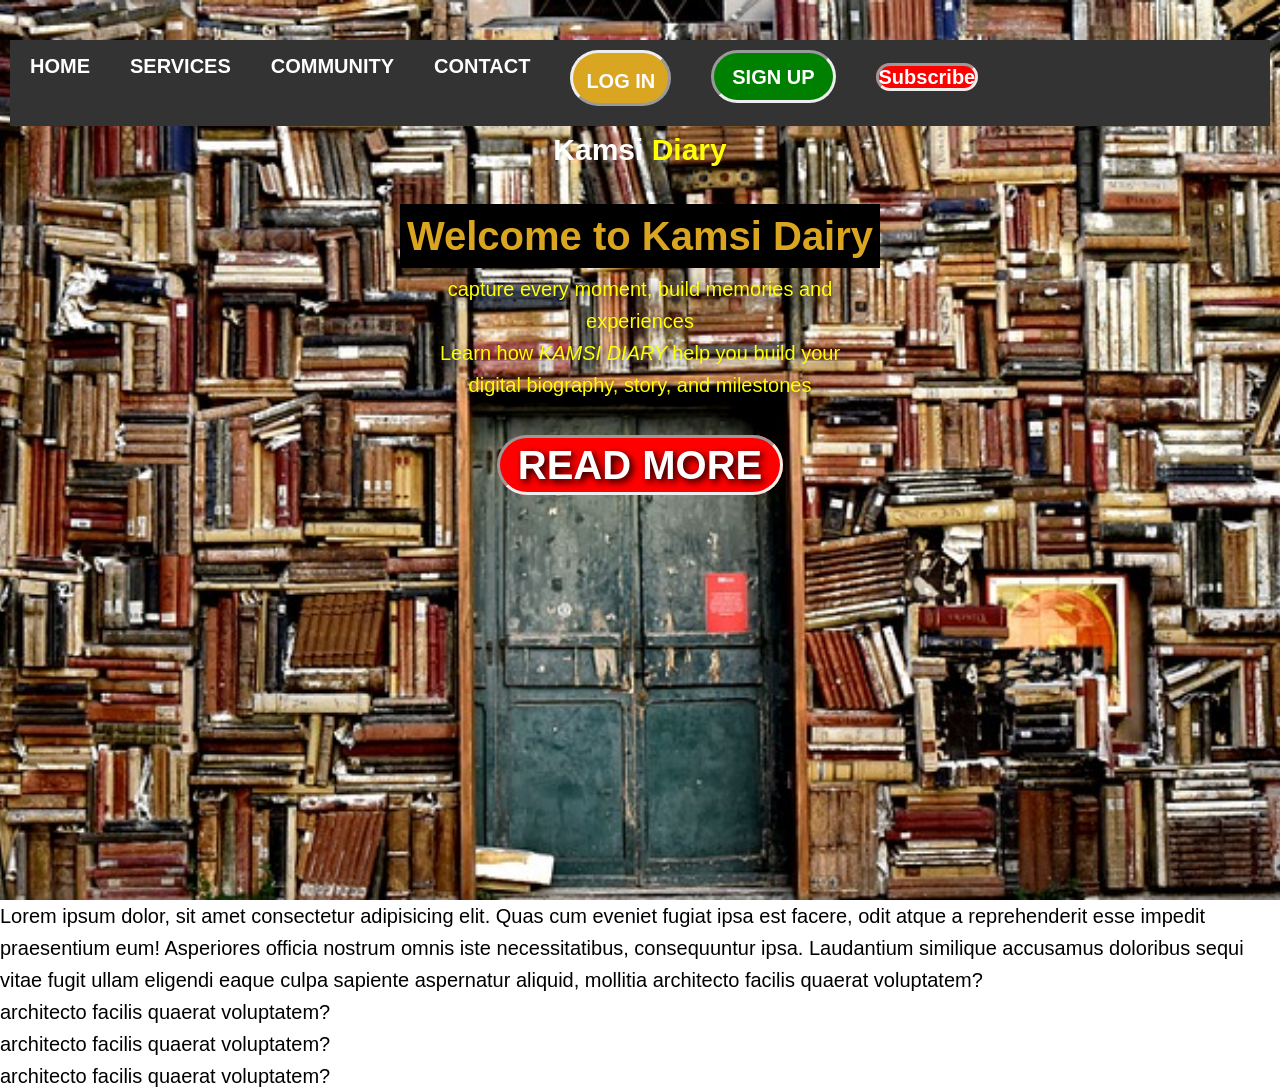
==== index.html @ 707c13c2 "Add files via upload  A digital journal helping people preserve memories and write their life storie" ====
<!DOCTYPE html>
<html lang="en">
<head>
    <meta charset="UTF-8">
    <meta http-equiv="X-UA-Compatible" content="IE=edge">
    <meta name="viewport" content="width=device-width, initial-scale=1.0">
    <title>KAMSI DIARY</title>
    <link rel="stylesheet" href="css/style.css">
</head>
<body>
    <div class="hero">   
    <nav> 
        <ul id="navbar" class="topnav">

                <li> <a href="index.html" id="home">HOME</a>
                </li>
                <li> <a href="biography.html" id="services">
                  SERVICES
                </a></li>
                <li>
                    <a href="about.html" id="community">
                        COMMUNITY
                    </a>
                </li>
                <li>
                    <a href="contact.html" id="contact"> 
                        CONTACT
                    </a>
                </li>
                <li> <h2 type="button" id="button1">
                    <a href="signin.html" id="login">
                        LOG IN
                    </a> 
                </h2>
                </li>
                <li> 
                    <h3 type="button" id="button2">
                    <a href="signup.html" id="signup">
                        SIGN UP
                    </a> 
                </h3>
                </li>
                <li>
                    <h1 type="button" id="call"> <a href="subscribe.html">  Subscribe </a> </h1>
                </li>
        </ul>
       
        <h2 class="logo">Kamsi <span>Diary</span></h2>
</nav> 
<header class="showcase">
    <h1 class="name"> Welcome to Kamsi Dairy </h1> 
    <h3 class="tag">
   <em>Memories beyond living... 

   </em>


</h3> <br>

 
    <p> 
         capture every moment, build memories and experiences <br>
        Learn how <em>KAMSI DIARY </em> help you build your <br> digital biography, story,
    and milestones  <br> </p> <br>
<h4 type="button" id="action"> <a href="biography.html">READ MORE</a></h4> 

</header>  
</div>


<p id="para"> 
    Lorem ipsum dolor, sit amet consectetur adipisicing elit. Quas cum eveniet fugiat ipsa est facere, odit atque a reprehenderit esse impedit praesentium eum! Asperiores officia nostrum omnis iste necessitatibus, consequuntur ipsa. Laudantium similique accusamus doloribus sequi vitae fugit ullam eligendi eaque culpa sapiente aspernatur aliquid, mollitia architecto facilis quaerat voluptatem? 
</p>


<section id="section1">
 
    <div id="gallery">
        architecto facilis quaerat voluptatem?
    </div>
    <div id="biography">
 architecto facilis quaerat voluptatem?
    </div>

<div class="diary">
   architecto facilis quaerat voluptatem?
</div>

</div>
</section>
    
</body>
</html>
---- css/style.css ----
*{ 
    margin: 0;
    padding: 0;
    box-sizing: border-box;

}

    body {
    font-family: Arial, Helvetica, sans-serif;
    font-size: 20px;
    line-height: 1.6;
    margin: 0px;
    
    }
    
    .hero{
        background-image: url('../image/diary-biography.jpg');
        height: 100vh;
        width: 100%;
        background-size: cover;
        background-position: center;
        background-size: cover;
    }

    nav{
align-items:center;
justify-content:space-between;
padding-top:40px;
padding-right:10px;
padding-left:10px;
margin-left: 0px;
width: 100vw;
text-align: center;
    }
   .logo{
    color: white;
   }
   span{
    color: yellow;
   }
   .topnav {
    overflow: hidden;
  background-color: #333;
  background-attachment: fixed;
}


   nav ul li{
    list-style-type: none;
    float: left;
    display: inline-block;
    padding: 10px 20px;
  background-attachment: fixed;
   }

   nav ul li a{
        text-decoration: none;
        color: white;
        font-weight: bold;
        padding: 0; 
        font-family: sans-serif;
        font-size: 20px; 
        text-align: center;
        margin-bottom: 20px;

    }
    
    nav ul li a:hover{
        transform: rotate(2turn);
        color: goldenrod;
        font-size: 22px;
        padding: 0px;
    }
    
    #button1{
    border-style:outset;
background:goldenrod;
padding:1px 13px;
color:white;
font-weight:bold;
border-radius:30px;
margin-bottom: 10px;
}
 #button1:hover {
        transform: rotate(2turn);
        animation: scan 3s infinite linear;
 }
 @keyframes scan { to
    {transform:rotate(2 turns)}
 }

#button2{
    border-style: inset;
background:green;
padding:5px 18px;
color:white;
font-weight:bold;
border-radius:30px;
margin-bottom: 10px;

}
h1 a {
    text-decoration: none;
     border-style: inset;
background:red;
padding:5px 18px;
color:white;
font-weight:bold;
border-radius:30px;
margin-bottom: 20px;

}

h1 a:hover{
    color: green;
    transform: rotate3d(.7, .8, 1, 45deg);
}

.showcase {
text-align:center;
align-items:center;
justify-content:center;
color:palegoldenrod;
padding:30px 20px;
text-shadow: 4px 5px 9px black;
margin-left: 400px;
margin-right: 400px;
text-shadow: 3px 3px 7px black;

}
.hero .showcase .tag {
    margin-top: 0px;
    white-space: none;
}

.hero .showcase .name{
    background: black;
    position: absolute;
    left:400px;
    right:400px;
    color: goldenrod;
    box-shadow: 10px;
}

.hero .showcase p{
    color: yellow;
    text-shadow: 9px 4px 14px black;

}

#action a {
   color:red;
   font-size: 40px;
   text-decoration: none;
   font-weight: bolder;
   border-style: inset;
background:red;
padding:5px 18px;
color:white;
font-weight:bold;
border-radius:30px;
margin-top: 20px;
}
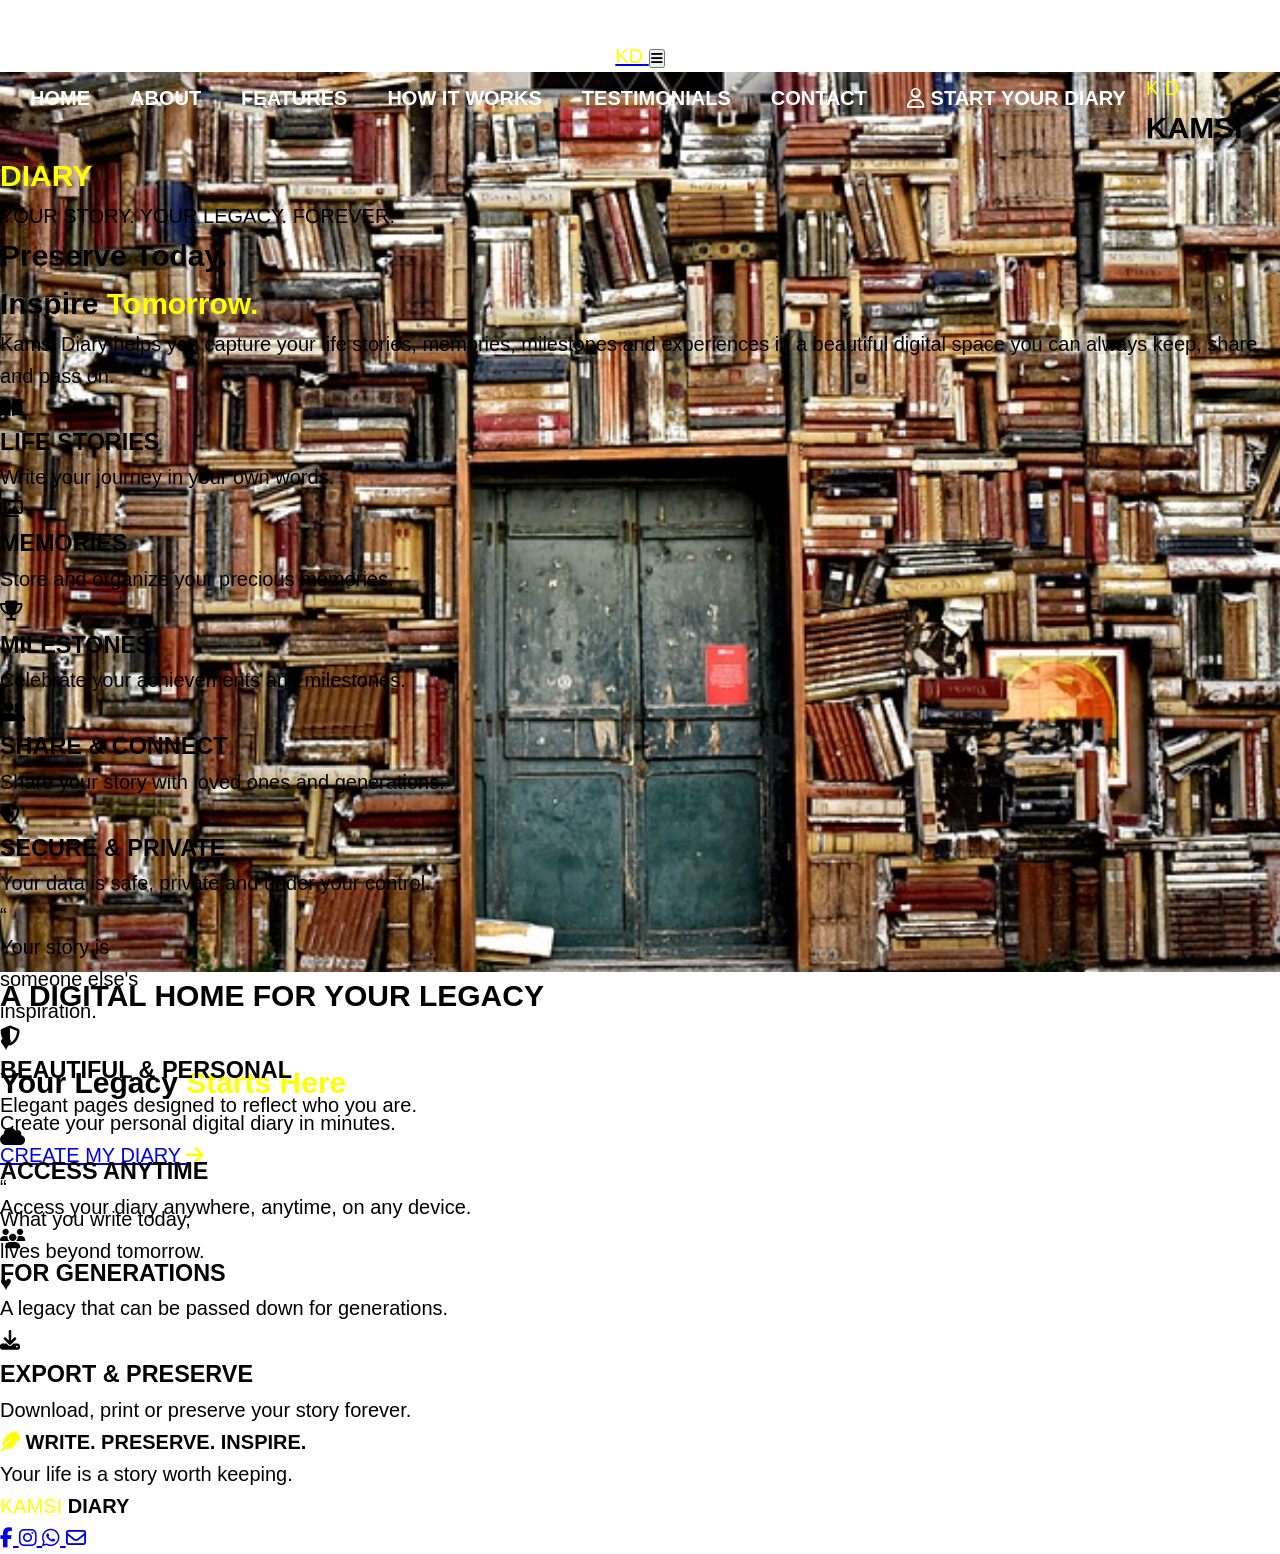
==== commit e424e4b2: "index.html" ====
--- a/index.html
+++ b/index.html
@@ -2,92 +2,523 @@
 <html lang="en">
 <head>
     <meta charset="UTF-8">
-    <meta http-equiv="X-UA-Compatible" content="IE=edge">
     <meta name="viewport" content="width=device-width, initial-scale=1.0">
-    <title>KAMSI DIARY</title>
+
+    <title>Kamsi Diary | Your Story. Your Legacy. Forever.</title>
+
+    <meta name="description"
+          content="Kamsi Diary helps you capture your life stories, memories, milestones and experiences in a beautiful digital space you can keep, share and pass on.">
+
     <link rel="stylesheet" href="css/style.css">
+
+    <!-- Icons -->
+    <link rel="stylesheet"
+          href="https://cdnjs.cloudflare.com/ajax/libs/font-awesome/6.5.2/css/all.min.css">
 </head>
+
 <body>
-    <div class="hero">   
-    <nav> 
-        <ul id="navbar" class="topnav">
-
-                <li> <a href="index.html" id="home">HOME</a>
-                </li>
-                <li> <a href="biography.html" id="services">
-                  SERVICES
-                </a></li>
-                <li>
-                    <a href="about.html" id="community">
-                        COMMUNITY
-                    </a>
-                </li>
-                <li>
-                    <a href="contact.html" id="contact"> 
-                        CONTACT
-                    </a>
-                </li>
-                <li> <h2 type="button" id="button1">
-                    <a href="signin.html" id="login">
-                        LOG IN
-                    </a> 
-                </h2>
-                </li>
-                <li> 
-                    <h3 type="button" id="button2">
-                    <a href="signup.html" id="signup">
-                        SIGN UP
-                    </a> 
+
+<!-- =========================================================
+     NAVIGATION
+========================================================= -->
+
+<header class="site-header">
+
+    <nav class="navbar">
+
+        <a href="index.html" class="brand">
+            <span class="brand-kd">KD</span>
+        </a>
+
+        <button class="menu-toggle" id="menuToggle" aria-label="Open Menu">
+            <i class="fa-solid fa-bars"></i>
+        </button>
+
+        <ul class="nav-links" id="navLinks">
+
+            <li>
+                <a href="index.html" class="active">HOME</a>
+            </li>
+
+            <li>
+                <a href="about.html">ABOUT</a>
+            </li>
+
+            <li>
+                <a href="features.html">FEATURES</a>
+            </li>
+
+            <li>
+                <a href="how-it-works.html">HOW IT WORKS</a>
+            </li>
+
+            <li>
+                <a href="testimonials.html">TESTIMONIALS</a>
+            </li>
+
+            <li>
+                <a href="contact.html">CONTACT</a>
+            </li>
+
+            <li>
+                <a href="signup.html" class="nav-cta">
+                    <i class="fa-regular fa-user"></i>
+                    START YOUR DIARY
+                </a>
+            </li>
+
+        </ul>
+
+    </nav>
+
+</header>
+
+
+<!-- =========================================================
+     HERO SECTION
+========================================================= -->
+
+<main>
+
+<section class="hero">
+
+    <!-- Background image -->
+    <div class="hero-background"></div>
+
+    <div class="hero-overlay"></div>
+
+    <div class="hero-container">
+
+        <!-- LEFT CONTENT -->
+
+        <div class="hero-content">
+
+            <div class="logo-area">
+
+                <div class="logo-mark">
+                    <span>K</span>
+                    <span class="logo-d">D</span>
+                </div>
+
+                <h1 class="logo-title">
+                    KAMSI
+                    <span>DIARY</span>
+                </h1>
+
+                <div class="logo-tagline">
+                    YOUR STORY. YOUR LEGACY. FOREVER.
+                </div>
+
+            </div>
+
+
+            <h2 class="hero-title">
+                Preserve Today.
+                <br>
+                Inspire <span>Tomorrow.</span>
+            </h2>
+
+
+            <p class="hero-description">
+
+                Kamsi Diary helps you capture your life stories,
+                memories, milestones and experiences in a beautiful
+                digital space you can always keep, share and pass on.
+
+            </p>
+
+
+            <!-- FEATURE ROW -->
+
+            <div class="features-row">
+
+                <div class="feature-item">
+
+                    <div class="feature-icon gold">
+                        <i class="fa-solid fa-book-open"></i>
+                    </div>
+
+                    <h3>LIFE STORIES</h3>
+
+                    <p>
+                        Write your journey
+                        in your own words.
+                    </p>
+
+                </div>
+
+
+                <div class="feature-item">
+
+                    <div class="feature-icon pink">
+                        <i class="fa-regular fa-images"></i>
+                    </div>
+
+                    <h3>MEMORIES</h3>
+
+                    <p>
+                        Store and organize
+                        your precious memories.
+                    </p>
+
+                </div>
+
+
+                <div class="feature-item">
+
+                    <div class="feature-icon gold">
+                        <i class="fa-solid fa-trophy"></i>
+                    </div>
+
+                    <h3>MILESTONES</h3>
+
+                    <p>
+                        Celebrate your achievements
+                        and milestones.
+                    </p>
+
+                </div>
+
+
+                <div class="feature-item">
+
+                    <div class="feature-icon pink">
+                        <i class="fa-solid fa-user-group"></i>
+                    </div>
+
+                    <h3>SHARE &amp; CONNECT</h3>
+
+                    <p>
+                        Share your story with
+                        loved ones and generations.
+                    </p>
+
+                </div>
+
+
+                <div class="feature-item">
+
+                    <div class="feature-icon gold">
+                        <i class="fa-solid fa-shield-halved"></i>
+                    </div>
+
+                    <h3>SECURE &amp; PRIVATE</h3>
+
+                    <p>
+                        Your data is safe,
+                        private and under your control.
+                    </p>
+
+                </div>
+
+            </div>
+
+        </div>
+
+
+        <!-- RIGHT SIDE QUOTE -->
+
+        <div class="quote-card">
+
+            <div class="quote-mark">
+                “
+            </div>
+
+            <p>
+                Your story is<br>
+                someone else's<br>
+                inspiration.
+            </p>
+
+            <div class="quote-heart">
+                ♥
+            </div>
+
+        </div>
+
+
+        <!-- RIGHT SIDE CTA -->
+
+        <div class="legacy-card">
+
+            <h2>
+                Your Legacy
+                <span>Starts Here</span>
+            </h2>
+
+            <p>
+                Create your personal
+                digital diary in minutes.
+            </p>
+
+            <a href="signup.html" class="primary-button">
+
+                CREATE MY DIARY
+
+                <span class="button-arrow">
+                    <i class="fa-solid fa-arrow-right"></i>
+                </span>
+
+            </a>
+
+        </div>
+
+
+        <!-- LOWER RIGHT QUOTE -->
+
+        <div class="bottom-quote">
+
+            <div class="bottom-quote-mark">
+                “
+            </div>
+
+            <p>
+                What you write today,
+                <br>
+                lives beyond tomorrow.
+            </p>
+
+            <div class="bottom-heart">
+                ♥
+            </div>
+
+        </div>
+
+    </div>
+
+</section>
+
+
+<!-- =========================================================
+     DIGITAL HOME SECTION
+========================================================= -->
+
+<section class="legacy-section">
+
+    <div class="legacy-heading">
+
+        <span></span>
+
+        <h2>
+            A DIGITAL HOME FOR YOUR LEGACY
+        </h2>
+
+        <span></span>
+
+    </div>
+
+
+    <div class="legacy-features">
+
+
+        <!-- ITEM 1 -->
+
+        <article class="legacy-feature">
+
+            <div class="legacy-icon">
+                <i class="fa-solid fa-shield-halved"></i>
+            </div>
+
+            <div>
+
+                <h3>
+                    BEAUTIFUL &amp; PERSONAL
                 </h3>
-                </li>
-                <li>
-                    <h1 type="button" id="call"> <a href="subscribe.html">  Subscribe </a> </h1>
-                </li>
-        </ul>
-       
-        <h2 class="logo">Kamsi <span>Diary</span></h2>
-</nav> 
-<header class="showcase">
-    <h1 class="name"> Welcome to Kamsi Dairy </h1> 
-    <h3 class="tag">
-   <em>Memories beyond living... 
-
-   </em>
-
-
-</h3> <br>
-
- 
-    <p> 
-         capture every moment, build memories and experiences <br>
-        Learn how <em>KAMSI DIARY </em> help you build your <br> digital biography, story,
-    and milestones  <br> </p> <br>
-<h4 type="button" id="action"> <a href="biography.html">READ MORE</a></h4> 
-
-</header>  
-</div>
-
-
-<p id="para"> 
-    Lorem ipsum dolor, sit amet consectetur adipisicing elit. Quas cum eveniet fugiat ipsa est facere, odit atque a reprehenderit esse impedit praesentium eum! Asperiores officia nostrum omnis iste necessitatibus, consequuntur ipsa. Laudantium similique accusamus doloribus sequi vitae fugit ullam eligendi eaque culpa sapiente aspernatur aliquid, mollitia architecto facilis quaerat voluptatem? 
-</p>
-
-
-<section id="section1">
- 
-    <div id="gallery">
-        architecto facilis quaerat voluptatem?
-    </div>
-    <div id="biography">
- architecto facilis quaerat voluptatem?
-    </div>
-
-<div class="diary">
-   architecto facilis quaerat voluptatem?
-</div>
-
-</div>
+
+                <p>
+                    Elegant pages designed
+                    to reflect who you are.
+                </p>
+
+            </div>
+
+        </article>
+
+
+        <!-- ITEM 2 -->
+
+        <article class="legacy-feature">
+
+            <div class="legacy-icon">
+                <i class="fa-solid fa-cloud"></i>
+            </div>
+
+            <div>
+
+                <h3>
+                    ACCESS ANYTIME
+                </h3>
+
+                <p>
+                    Access your diary anywhere,
+                    anytime, on any device.
+                </p>
+
+            </div>
+
+        </article>
+
+
+        <!-- ITEM 3 -->
+
+        <article class="legacy-feature">
+
+            <div class="legacy-icon">
+                <i class="fa-solid fa-users"></i>
+            </div>
+
+            <div>
+
+                <h3>
+                    FOR GENERATIONS
+                </h3>
+
+                <p>
+                    A legacy that can be
+                    passed down for generations.
+                </p>
+
+            </div>
+
+        </article>
+
+
+        <!-- ITEM 4 -->
+
+        <article class="legacy-feature">
+
+            <div class="legacy-icon">
+                <i class="fa-solid fa-download"></i>
+            </div>
+
+            <div>
+
+                <h3>
+                    EXPORT &amp; PRESERVE
+                </h3>
+
+                <p>
+                    Download, print or
+                    preserve your story forever.
+                </p>
+
+            </div>
+
+        </article>
+
+    </div>
+
 </section>
-    
+
+
+<!-- =========================================================
+     FOOTER
+========================================================= -->
+
+<footer class="footer">
+
+    <div class="footer-left">
+
+        <span class="feather">
+            <i class="fa-solid fa-feather"></i>
+        </span>
+
+        <strong>
+            WRITE. PRESERVE. INSPIRE.
+        </strong>
+
+    </div>
+
+
+    <div class="footer-middle">
+
+        Your life is a story worth keeping.
+
+    </div>
+
+
+    <div class="footer-brand">
+
+        <span>KAMSI</span>
+        <b>DIARY</b>
+
+    </div>
+
+
+    <div class="social-links">
+
+        <a href="#" aria-label="Facebook">
+            <i class="fa-brands fa-facebook-f"></i>
+        </a>
+
+        <a href="#" aria-label="Instagram">
+            <i class="fa-brands fa-instagram"></i>
+        </a>
+
+        <a href="#" aria-label="WhatsApp">
+            <i class="fa-brands fa-whatsapp"></i>
+        </a>
+
+        <a href="mailto:info@kamsidiary.com" aria-label="Email">
+            <i class="fa-regular fa-envelope"></i>
+        </a>
+
+    </div>
+
+</footer>
+
+
+</main>
+
+
+<!-- =========================================================
+     JAVASCRIPT
+========================================================= -->
+
+<script>
+
+const menuToggle = document.getElementById("menuToggle");
+const navLinks = document.getElementById("navLinks");
+
+menuToggle.addEventListener("click", function () {
+
+    navLinks.classList.toggle("show");
+
+    const icon = menuToggle.querySelector("i");
+
+    if (navLinks.classList.contains("show")) {
+
+        icon.classList.remove("fa-bars");
+        icon.classList.add("fa-xmark");
+
+    } else {
+
+        icon.classList.remove("fa-xmark");
+        icon.classList.add("fa-bars");
+
+    }
+
+});
+
+
+/* Close menu after clicking a link */
+
+document.querySelectorAll(".nav-links a").forEach(function(link) {
+
+    link.addEventListener("click", function() {
+
+        navLinks.classList.remove("show");
+
+        const icon = menuToggle.querySelector("i");
+
+        icon.classList.remove("fa-xmark");
+        icon.classList.add("fa-bars");
+
+    });
+
+});
+
+</script>
+
 </body>
-</html>+</html>
